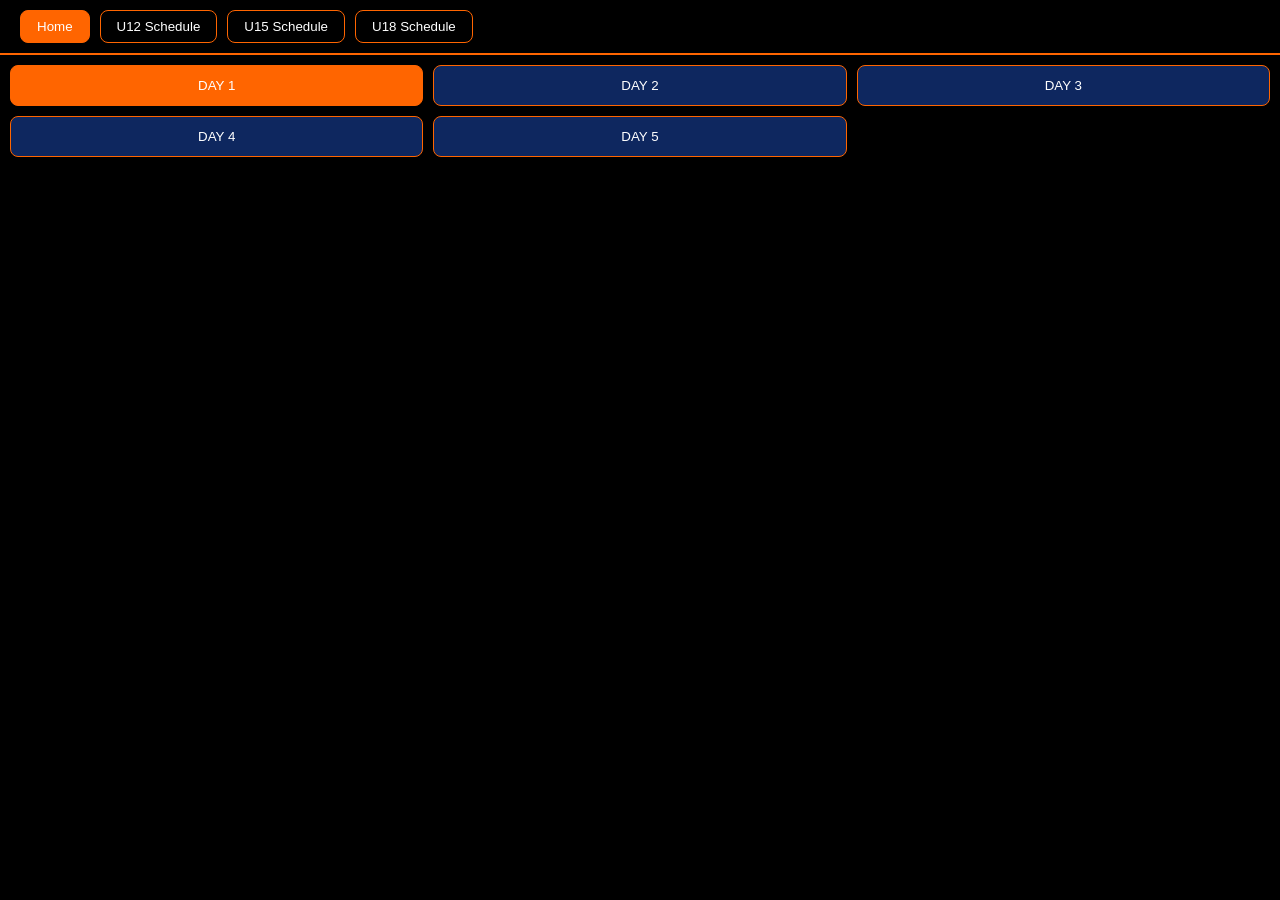
==== index.html @ 6468c352 "Update index.html" ====
<!DOCTYPE html>
<html lang="it">

<head>
    <meta charset="UTF-8">
    <meta name="viewport" content="width=device-width, initial-scale=1.0">
    <title>Staranzano Ducks Baseball Tournament</title>
    
    <link rel="stylesheet" href="css/style.css">
</head>

<body>
    <header>
        <nav class="navbar">
            <div class="menu">
                <button class="menu-btn active">Home</button>
                <button class="menu-btn">U12 Schedule</button>
                <button class="menu-btn">U15 Schedule</button>
                <button class="menu-btn">U18 Schedule</button>
            </div>
        </nav>
    </header>
    <main>
        <div class="tabs">
            <button class="tab active" data-day="DAY 1">DAY 1</button>
            <button class="tab" data-day="DAY 2">DAY 2</button>
            <button class="tab" data-day="DAY 3">DAY 3</button>
            <button class="tab" data-day="DAY 4">DAY 4</button>
            <button class="tab" data-day="DAY 5">DAY 5</button>
        </div>
        <div id="schedule"></div>
    </main>
    <script js/app.jsscript>
</body>

</html>
---- css/style.css ----
:root {
    --bg: #000000;
    --card: #0c2459;
    --orange: #ff6500;
    --white: #ffffff;
}

* {
    margin: 0;
    padding: 0;
    box-sizing: border-box;
}

body{
    background:var(--bg);
    color:white;
    font-family:Arial, Helvetica, sans-serif;
}

.navbar{
    display:flex;
    justify-content:space-between;
    align-items:center;
    padding:10px 20px;
    border-bottom:2px solid var(--orange);
}

.menu{
    display:flex;
    gap:10px;
}

.menu-btn{
    background:transparent;
    color:white;
    border:1px solid var(--orange);
    padding:8px 16px;
    border-radius:8px;
    cursor:pointer;
}

.menu-btn.active{
    background:var(--orange);
}

.logo{
    width:40px;
}

.tabs{
    display:grid;
    grid-template-columns:repeat(3,1fr);
    gap:10px;
    padding:10px;
}

.tab{
    background:#0e275f;
    color:white;
    border:1px solid var(--orange);
    border-radius:8px;
    padding:12px;
    cursor:pointer;
}

.tab.active{
    background:var(--orange);
}

.field-title{
    color:var(--orange);
    margin:20px 10px 10px;
    font-weight:bold;
}

.match{
    display:grid;
    grid-template-columns:100px 1fr 100px;
    align-items:center;
    background:var(--card);
    border:1px solid var(--orange);
    border-radius:10px;
    min-height:55px;
    margin:6px 10px;
}

.time{
    color:var(--orange);
    font-weight:bold;
    padding-left:15px;
}

.teams{
    font-size:14px;
}

.score{
    text-align:center;
    font-weight:bold;
    font-size:20px;
}

@media(max-width:700px){
    .match{
        grid-template-columns:70px 1fr 70px;
    }
    .teams{
        font-size:12px;
    }
}
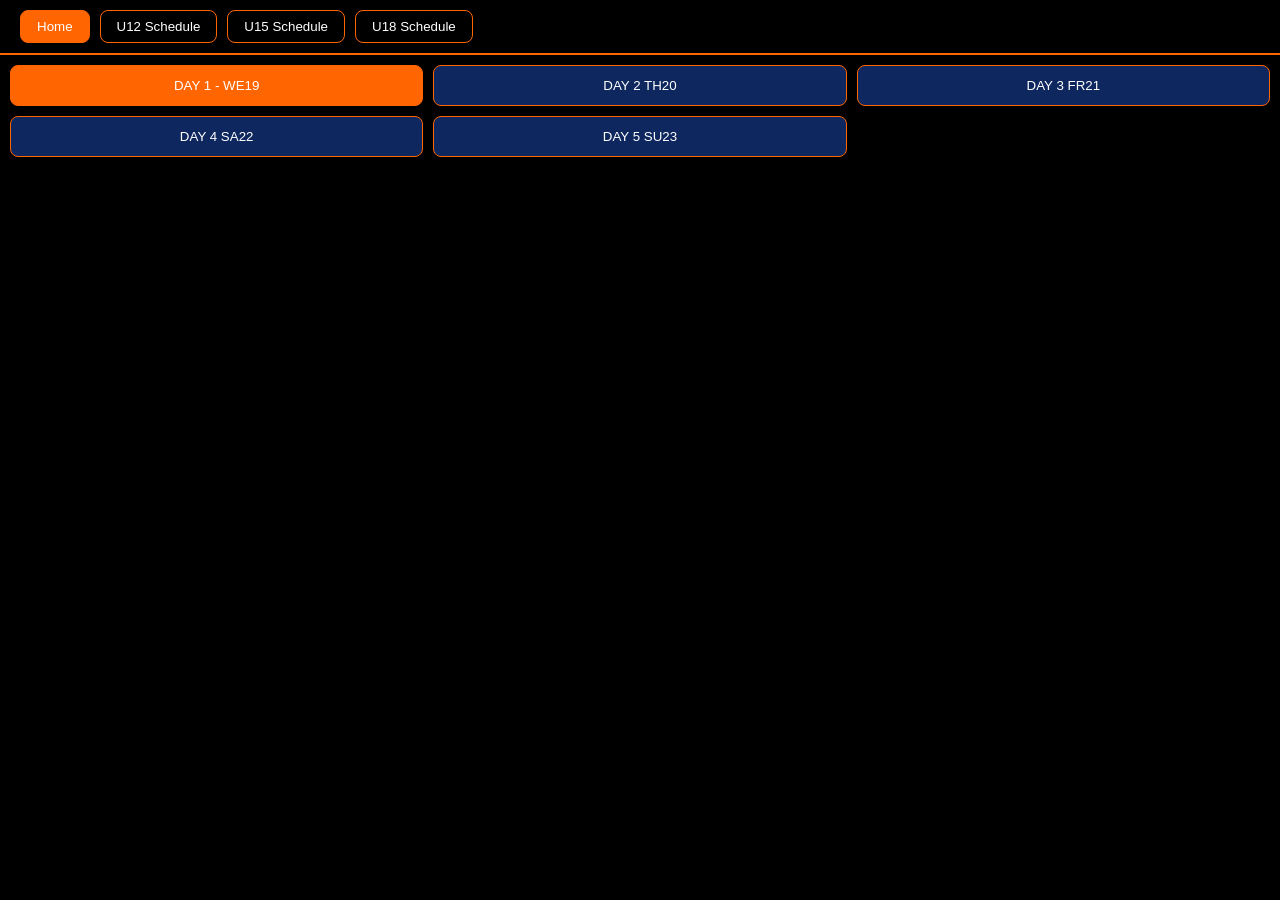
==== commit 97838d9d: "Update index.html" ====
--- a/index.html
+++ b/index.html
@@ -22,15 +22,15 @@
     </header>
     <main>
         <div class="tabs">
-            <button class="tab active" data-day="DAY 1">DAY 1</button>
-            <button class="tab" data-day="DAY 2">DAY 2</button>
-            <button class="tab" data-day="DAY 3">DAY 3</button>
-            <button class="tab" data-day="DAY 4">DAY 4</button>
-            <button class="tab" data-day="DAY 5">DAY 5</button>
+            <button class="tab active" data-day="DAY 1">DAY 1 - WE19</button>
+            <button class="tab" data-day="DAY 2">DAY 2 TH20</button>
+            <button class="tab" data-day="DAY 3">DAY 3 FR21</button>
+            <button class="tab" data-day="DAY 4">DAY 4 SA22</button>
+            <button class="tab" data-day="DAY 5">DAY 5 SU23</button>
         </div>
         <div id="schedule"></div>
     </main>
-    <script js/app.jsscript>
+    <script src="js/app.js"></script>
 </body>
 
 </html>
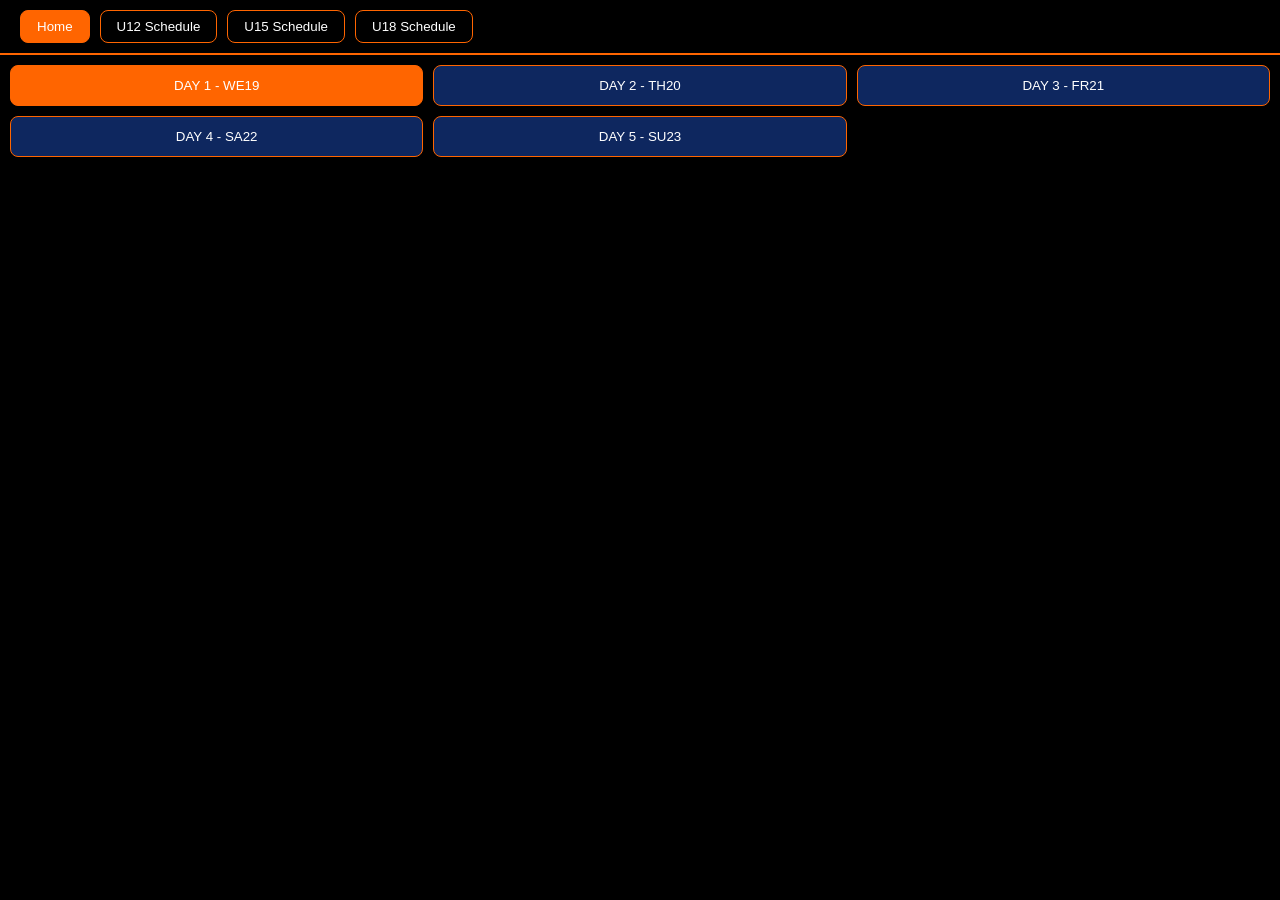
==== commit 99a05bf2: "Update index.html" ====
--- a/index.html
+++ b/index.html
@@ -23,10 +23,10 @@
     <main>
         <div class="tabs">
             <button class="tab active" data-day="DAY 1">DAY 1 - WE19</button>
-            <button class="tab" data-day="DAY 2">DAY 2 TH20</button>
-            <button class="tab" data-day="DAY 3">DAY 3 FR21</button>
-            <button class="tab" data-day="DAY 4">DAY 4 SA22</button>
-            <button class="tab" data-day="DAY 5">DAY 5 SU23</button>
+            <button class="tab" data-day="DAY 2">DAY 2 - TH20</button>
+            <button class="tab" data-day="DAY 3">DAY 3 - FR21</button>
+            <button class="tab" data-day="DAY 4">DAY 4 - SA22</button>
+            <button class="tab" data-day="DAY 5">DAY 5 - SU23</button>
         </div>
         <div id="schedule"></div>
     </main>
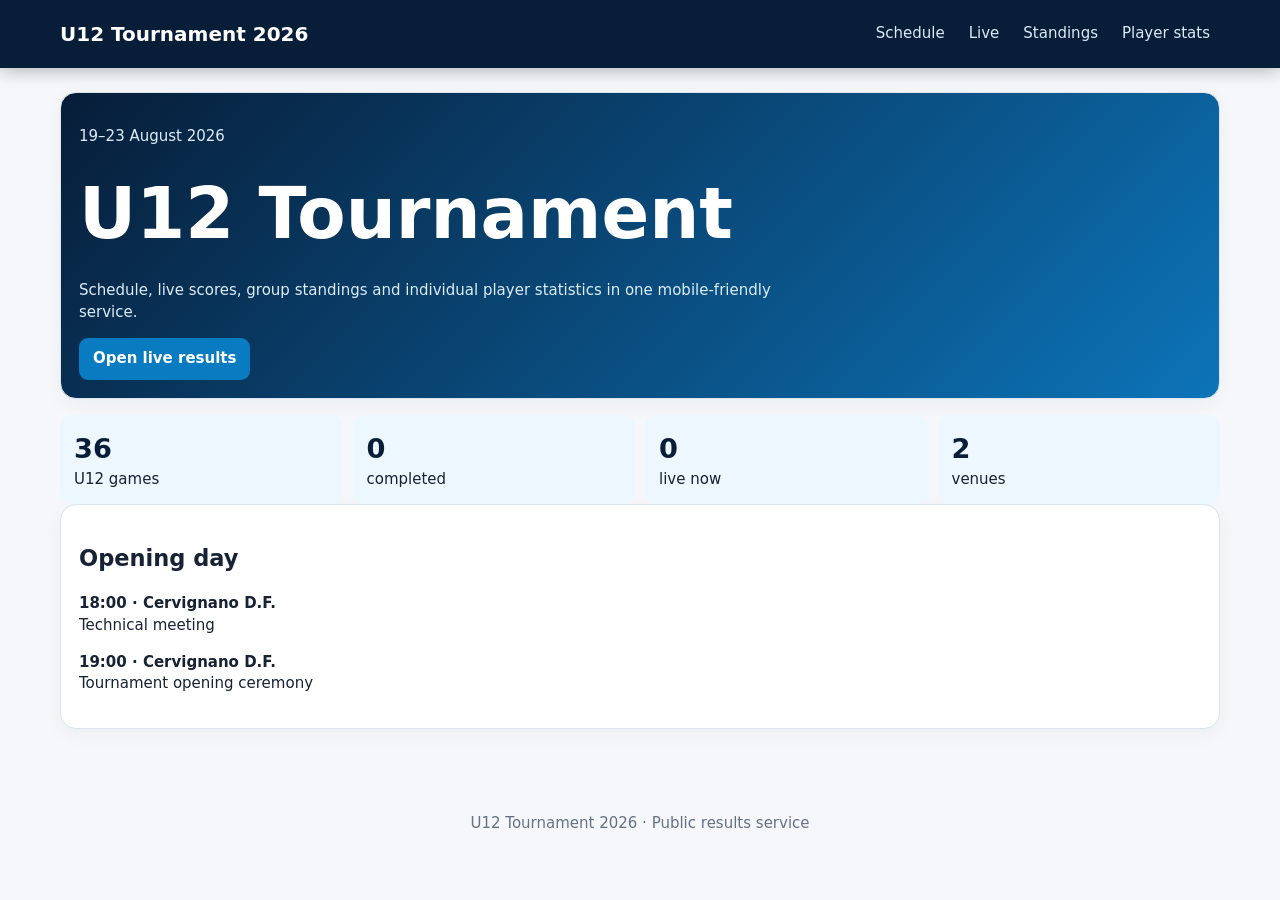
==== commit 7409d3e1: "Add files via upload" ====
--- a/index.html
+++ b/index.html
@@ -1,36 +1 @@
-<!DOCTYPE html>
-<html lang="it">
-
-<head>
-    <meta charset="UTF-8">
-    <meta name="viewport" content="width=device-width, initial-scale=1.0">
-    <title>Staranzano Ducks Baseball Tournament</title>
-    
-    <link rel="stylesheet" href="css/style.css">
-</head>
-
-<body>
-    <header>
-        <nav class="navbar">
-            <div class="menu">
-                <button class="menu-btn active">Home</button>
-                <button class="menu-btn">U12 Schedule</button>
-                <button class="menu-btn">U15 Schedule</button>
-                <button class="menu-btn">U18 Schedule</button>
-            </div>
-        </nav>
-    </header>
-    <main>
-        <div class="tabs">
-            <button class="tab active" data-day="DAY 1">DAY 1 - WE19</button>
-            <button class="tab" data-day="DAY 2">DAY 2 - TH20</button>
-            <button class="tab" data-day="DAY 3">DAY 3 - FR21</button>
-            <button class="tab" data-day="DAY 4">DAY 4 - SA22</button>
-            <button class="tab" data-day="DAY 5">DAY 5 - SU23</button>
-        </div>
-        <div id="schedule"></div>
-    </main>
-    <script src="js/app.js"></script>
-</body>
-
-</html>
+<!doctype html><html lang="en"><head><meta charset="utf-8"><meta name="viewport" content="width=device-width,initial-scale=1"><meta name="theme-color" content="#071d38"><title>Home · U12 Tournament 2026</title><link rel="stylesheet" href="assets/style.css"></head><body><header><div class="wrap"><a class="brand" href="index.html">U12 Tournament <b>2026</b></a><nav><a href="schedule.html">Schedule</a><a href="live.html">Live</a><a href="standings.html">Standings</a><a href="stats.html">Player stats</a></nav></div></header><main class="wrap"><section class="card hero"><p>19–23 August 2026</p><h1>U12 Tournament</h1><p>Schedule, live scores, group standings and individual player statistics in one mobile-friendly service.</p><a class="btn" href="live.html">Open live results</a></section><section class="kpis" id="kpis"><div class="kpi"><b>39</b>scheduled events</div><div class="kpi"><b>0</b>completed</div><div class="kpi"><b>0</b>live now</div><div class="kpi"><b>2</b>venues</div></section><section class="card"><h2>Opening day</h2><p><b>18:00 · Cervignano D.F.</b><br>Technical meeting</p><p><b>19:00 · Cervignano D.F.</b><br>Tournament opening ceremony</p></section></main><footer>U12 Tournament 2026 · Public results service</footer><script src="assets/common.js"></script><script>loadData().then(({schedule,results})=>{const all=schedule.filter(g=>g.group!=='U10'),rs=all.map(g=>gameData(g,results));document.getElementById('kpis').innerHTML=`<div class="kpi"><b>${all.length}</b>U12 games</div><div class="kpi"><b>${rs.filter(r=>r.status==='completed').length}</b>completed</div><div class="kpi"><b>${rs.filter(r=>r.status==='live').length}</b>live now</div><div class="kpi"><b>2</b>venues</div>`}).catch(e=>document.body.insertAdjacentHTML('beforeend',`<p class="notice error">${esc(e.message)}</p>`))</script></body></html>
--- a/assets/style.css
+++ b/assets/style.css
@@ -0,0 +1,2 @@
+
+:root{--navy:#071d38;--blue:#087bc1;--sky:#edf7ff;--line:#dce4ed;--ink:#172234;--muted:#657285;--green:#0a7a42;--amber:#a96000;--red:#c92d3b}*{box-sizing:border-box}body{margin:0;background:#f5f7fa;color:var(--ink);font:15px/1.45 system-ui,-apple-system,"Segoe UI",Roboto,Arial,sans-serif}.wrap{width:min(1160px,calc(100% - 28px));margin:auto}header{position:sticky;top:0;z-index:5;background:var(--navy);color:white;box-shadow:0 3px 16px #0004}header .wrap{display:flex;min-height:68px;align-items:center;justify-content:space-between;gap:18px}.brand{color:white;text-decoration:none;font-size:1.25rem;font-weight:850;white-space:nowrap}nav{display:flex;gap:4px;overflow:auto}nav a{color:#daebfa;text-decoration:none;padding:10px;border-radius:9px;white-space:nowrap}nav a:hover,nav a.on{color:white;background:#ffffff18}main{padding:24px 0 48px}.card{background:white;border:1px solid var(--line);border-radius:16px;padding:18px;margin-bottom:16px;box-shadow:0 5px 20px #18283e0b}.hero{background:linear-gradient(135deg,var(--navy),#0c74b8);color:white}.hero h1{font-size:clamp(2rem,7vw,4.4rem);margin:.1em 0}.hero p{color:#dcedfb;max-width:700px}.btn{display:inline-block;border:0;border-radius:9px;background:var(--blue);color:white;padding:10px 14px;font-weight:750;text-decoration:none;cursor:pointer}.btn.alt{background:#e8edf3;color:var(--navy)}.btn.danger{background:var(--red)}.grid{display:grid;grid-template-columns:1fr 1fr;gap:16px}.kpis{display:grid;grid-template-columns:repeat(4,1fr);gap:10px}.kpi{background:var(--sky);padding:14px;border-radius:12px}.kpi b{display:block;font-size:1.7rem;color:var(--navy)}.toolbar,.section-head{display:flex;align-items:center;justify-content:space-between;gap:10px;flex-wrap:wrap}.tabs{display:flex;gap:7px;overflow:auto}.tab{border:1px solid var(--line);border-radius:999px;background:white;padding:8px 12px;white-space:nowrap;cursor:pointer}.tab.on{background:var(--navy);color:white}.table{overflow:auto}table{width:100%;border-collapse:collapse}th,td{padding:10px 8px;border-bottom:1px solid var(--line);text-align:left;vertical-align:middle}th{font-size:.75rem;text-transform:uppercase;letter-spacing:.04em;color:var(--muted);background:#f9fbfd}.score{font-size:1.18rem;font-weight:900;white-space:nowrap}.status{display:inline-block;padding:4px 8px;border-radius:999px;font-size:.74rem;font-weight:850;white-space:nowrap}.scheduled{background:#edf0f3;color:#566172}.live{background:#fff0d7;color:var(--amber)}.completed{background:#dff5e9;color:var(--green)}.live-dot{width:8px;height:8px;border-radius:50%;background:#e23c46;display:inline-block;margin-right:5px;animation:pulse 1.1s infinite}@keyframes pulse{50%{opacity:.3}}.match{display:grid;grid-template-columns:64px 1fr auto;gap:10px;align-items:center;padding:13px 0;border-bottom:1px solid var(--line)}.teamline{display:flex;justify-content:space-between;gap:10px}.muted{color:var(--muted)}.notice{padding:12px 14px;background:#fff8dc;border-left:5px solid #e5b600;border-radius:8px}.error{background:#ffe9eb;border-left-color:var(--red)}input,select,textarea{width:100%;border:1px solid #b9c5d2;border-radius:8px;padding:9px;font:inherit;background:white}.formgrid{display:grid;grid-template-columns:repeat(6,1fr);gap:8px}.formgrid label{font-size:.76rem;font-weight:750}.wide{grid-column:span 2}.full{grid-column:1/-1}.statrow{display:grid;grid-template-columns:2fr 1.5fr repeat(4,.72fr) auto;gap:7px;margin:7px 0}.pitchrow{grid-template-columns:2fr 1.5fr repeat(3,.8fr) auto}.admin-header{background:#2b143c;color:white;padding:11px 0}.admin-header .wrap{display:flex;align-items:center;justify-content:space-between}.setup{max-width:820px;margin:auto}.rank{font-weight:900;color:var(--navy)}footer{text-align:center;color:var(--muted);padding:20px}.hidden{display:none!important}@media(max-width:760px){header .wrap{display:block;padding-top:10px}.brand{display:block;margin-bottom:6px}nav{padding-bottom:10px}.grid{grid-template-columns:1fr}.kpis{grid-template-columns:1fr 1fr}.formgrid{grid-template-columns:1fr 1fr}.wide,.full{grid-column:1/-1}.statrow,.pitchrow{grid-template-columns:1fr 1fr}.statrow .remove{grid-column:1/-1}.match{grid-template-columns:52px 1fr}.match>.status{grid-column:2}.hide-sm{display:none}th,td{padding:9px 6px}}
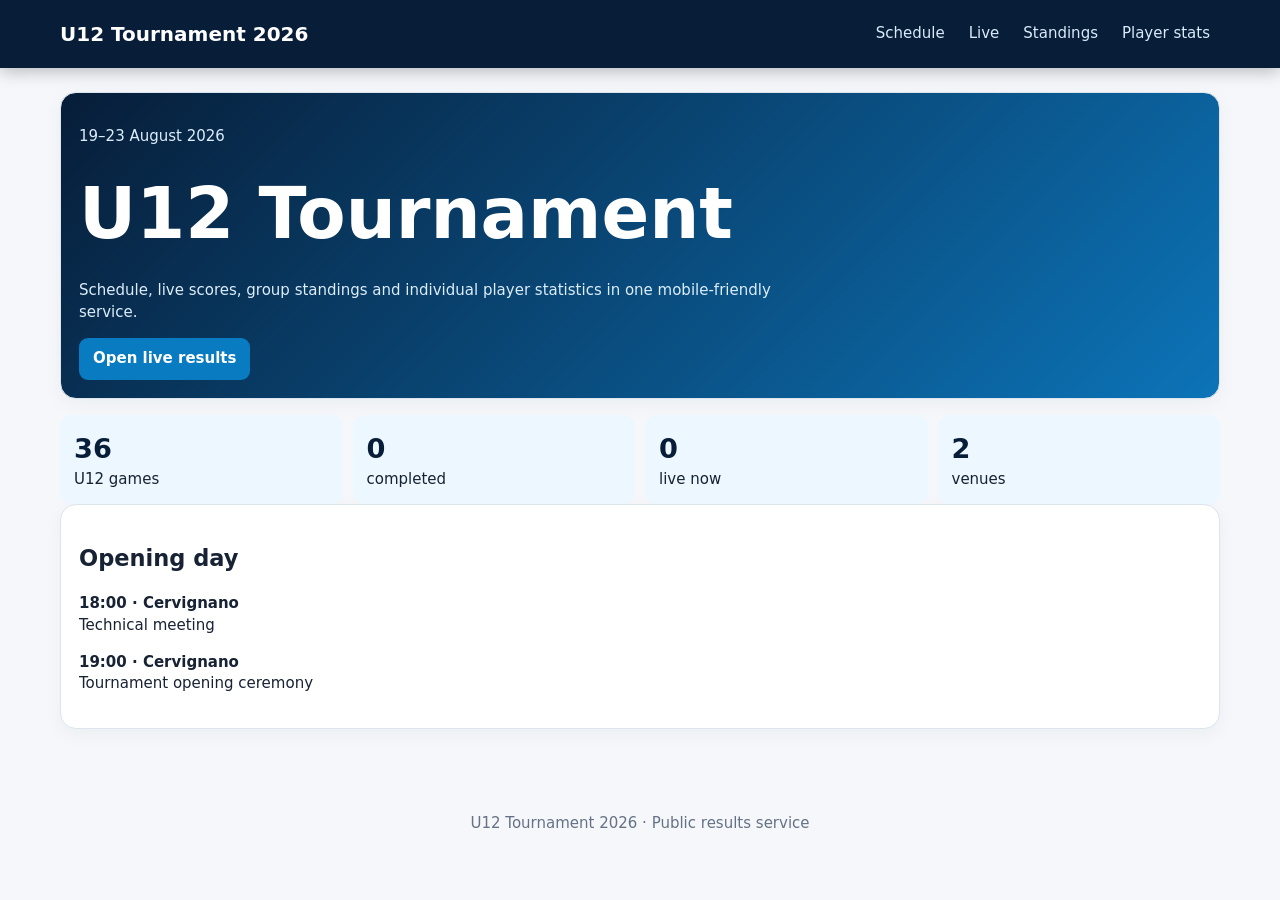
==== commit aa2b8b77: "Update index.html" ====
--- a/index.html
+++ b/index.html
@@ -1 +1 @@
-<!doctype html><html lang="en"><head><meta charset="utf-8"><meta name="viewport" content="width=device-width,initial-scale=1"><meta name="theme-color" content="#071d38"><title>Home · U12 Tournament 2026</title><link rel="stylesheet" href="assets/style.css"></head><body><header><div class="wrap"><a class="brand" href="index.html">U12 Tournament <b>2026</b></a><nav><a href="schedule.html">Schedule</a><a href="live.html">Live</a><a href="standings.html">Standings</a><a href="stats.html">Player stats</a></nav></div></header><main class="wrap"><section class="card hero"><p>19–23 August 2026</p><h1>U12 Tournament</h1><p>Schedule, live scores, group standings and individual player statistics in one mobile-friendly service.</p><a class="btn" href="live.html">Open live results</a></section><section class="kpis" id="kpis"><div class="kpi"><b>39</b>scheduled events</div><div class="kpi"><b>0</b>completed</div><div class="kpi"><b>0</b>live now</div><div class="kpi"><b>2</b>venues</div></section><section class="card"><h2>Opening day</h2><p><b>18:00 · Cervignano D.F.</b><br>Technical meeting</p><p><b>19:00 · Cervignano D.F.</b><br>Tournament opening ceremony</p></section></main><footer>U12 Tournament 2026 · Public results service</footer><script src="assets/common.js"></script><script>loadData().then(({schedule,results})=>{const all=schedule.filter(g=>g.group!=='U10'),rs=all.map(g=>gameData(g,results));document.getElementById('kpis').innerHTML=`<div class="kpi"><b>${all.length}</b>U12 games</div><div class="kpi"><b>${rs.filter(r=>r.status==='completed').length}</b>completed</div><div class="kpi"><b>${rs.filter(r=>r.status==='live').length}</b>live now</div><div class="kpi"><b>2</b>venues</div>`}).catch(e=>document.body.insertAdjacentHTML('beforeend',`<p class="notice error">${esc(e.message)}</p>`))</script></body></html>+<!doctype html><html lang="en"><head><meta charset="utf-8"><meta name="viewport" content="width=device-width,initial-scale=1"><meta name="theme-color" content="#071d38"><title>Home · U12 Tournament 2026</title><link rel="stylesheet" href="assets/style.css"></head><body><header><div class="wrap"><a class="brand" href="index.html">U12 Tournament <b>2026</b></a><nav><a href="schedule.html">Schedule</a><a href="live.html">Live</a><a href="standings.html">Standings</a><a href="stats.html">Player stats</a></nav></div></header><main class="wrap"><section class="card hero"><p>19–23 August 2026</p><h1>U12 Tournament</h1><p>Schedule, live scores, group standings and individual player statistics in one mobile-friendly service.</p><a class="btn" href="live.html">Open live results</a></section><section class="kpis" id="kpis"><div class="kpi"><b>39</b>scheduled events</div><div class="kpi"><b>0</b>completed</div><div class="kpi"><b>0</b>live now</div><div class="kpi"><b>2</b>venues</div></section><section class="card"><h2>Opening day</h2><p><b>18:00 · Cervignano </b><br>Technical meeting</p><p><b>19:00 · Cervignano </b><br>Tournament opening ceremony</p></section></main><footer>U12 Tournament 2026 · Public results service</footer><script src="assets/common.js"></script><script>loadData().then(({schedule,results})=>{const all=schedule.filter(g=>g.group!=='U10'),rs=all.map(g=>gameData(g,results));document.getElementById('kpis').innerHTML=`<div class="kpi"><b>${all.length}</b>U12 games</div><div class="kpi"><b>${rs.filter(r=>r.status==='completed').length}</b>completed</div><div class="kpi"><b>${rs.filter(r=>r.status==='live').length}</b>live now</div><div class="kpi"><b>2</b>venues</div>`}).catch(e=>document.body.insertAdjacentHTML('beforeend',`<p class="notice error">${esc(e.message)}</p>`))</script></body></html>
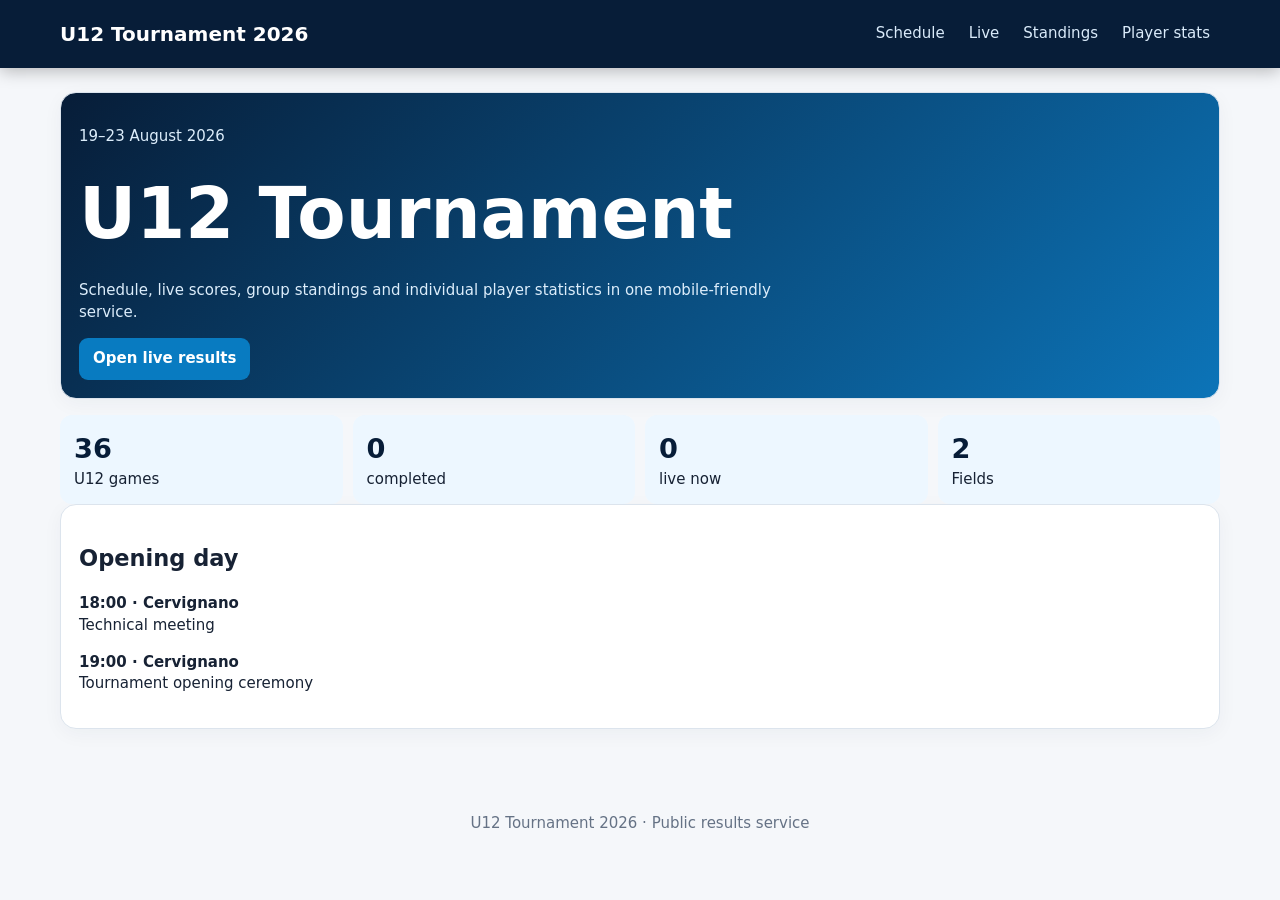
==== commit 299e3d90: "Update index.html" ====
--- a/index.html
+++ b/index.html
@@ -1 +1 @@
-<!doctype html><html lang="en"><head><meta charset="utf-8"><meta name="viewport" content="width=device-width,initial-scale=1"><meta name="theme-color" content="#071d38"><title>Home · U12 Tournament 2026</title><link rel="stylesheet" href="assets/style.css"></head><body><header><div class="wrap"><a class="brand" href="index.html">U12 Tournament <b>2026</b></a><nav><a href="schedule.html">Schedule</a><a href="live.html">Live</a><a href="standings.html">Standings</a><a href="stats.html">Player stats</a></nav></div></header><main class="wrap"><section class="card hero"><p>19–23 August 2026</p><h1>U12 Tournament</h1><p>Schedule, live scores, group standings and individual player statistics in one mobile-friendly service.</p><a class="btn" href="live.html">Open live results</a></section><section class="kpis" id="kpis"><div class="kpi"><b>39</b>scheduled events</div><div class="kpi"><b>0</b>completed</div><div class="kpi"><b>0</b>live now</div><div class="kpi"><b>2</b>venues</div></section><section class="card"><h2>Opening day</h2><p><b>18:00 · Cervignano </b><br>Technical meeting</p><p><b>19:00 · Cervignano </b><br>Tournament opening ceremony</p></section></main><footer>U12 Tournament 2026 · Public results service</footer><script src="assets/common.js"></script><script>loadData().then(({schedule,results})=>{const all=schedule.filter(g=>g.group!=='U10'),rs=all.map(g=>gameData(g,results));document.getElementById('kpis').innerHTML=`<div class="kpi"><b>${all.length}</b>U12 games</div><div class="kpi"><b>${rs.filter(r=>r.status==='completed').length}</b>completed</div><div class="kpi"><b>${rs.filter(r=>r.status==='live').length}</b>live now</div><div class="kpi"><b>2</b>venues</div>`}).catch(e=>document.body.insertAdjacentHTML('beforeend',`<p class="notice error">${esc(e.message)}</p>`))</script></body></html>
+<!doctype html><html lang="en"><head><meta charset="utf-8"><meta name="viewport" content="width=device-width,initial-scale=1"><meta name="theme-color" content="#071d38"><title>Home · U12 Tournament 2026</title><link rel="stylesheet" href="assets/style.css"></head><body><header><div class="wrap"><a class="brand" href="index.html">U12 Tournament <b>2026</b></a><nav><a href="schedule.html">Schedule</a><a href="live.html">Live</a><a href="standings.html">Standings</a><a href="stats.html">Player stats</a></nav></div></header><main class="wrap"><section class="card hero"><p>19–23 August 2026</p><h1>U12 Tournament</h1><p>Schedule, live scores, group standings and individual player statistics in one mobile-friendly service.</p><a class="btn" href="live.html">Open live results</a></section><section class="kpis" id="kpis"><div class="kpi"><b>39</b>scheduled events</div><div class="kpi"><b>0</b>completed</div><div class="kpi"><b>0</b>live now</div><div class="kpi"><b>2</b>venues</div></section><section class="card"><h2>Opening day</h2><p><b>18:00 · Cervignano </b><br>Technical meeting</p><p><b>19:00 · Cervignano </b><br>Tournament opening ceremony</p></section></main><footer>U12 Tournament 2026 · Public results service</footer><script src="assets/common.js"></script><script>loadData().then(({schedule,results})=>{const all=schedule.filter(g=>g.group!=='U10'),rs=all.map(g=>gameData(g,results));document.getElementById('kpis').innerHTML=`<div class="kpi"><b>${all.length}</b>U12 games</div><div class="kpi"><b>${rs.filter(r=>r.status==='completed').length}</b>completed</div><div class="kpi"><b>${rs.filter(r=>r.status==='live').length}</b>live now</div><div class="kpi"><b>2</b>Fields</div>`}).catch(e=>document.body.insertAdjacentHTML('beforeend',`<p class="notice error">${esc(e.message)}</p>`))</script></body></html>
